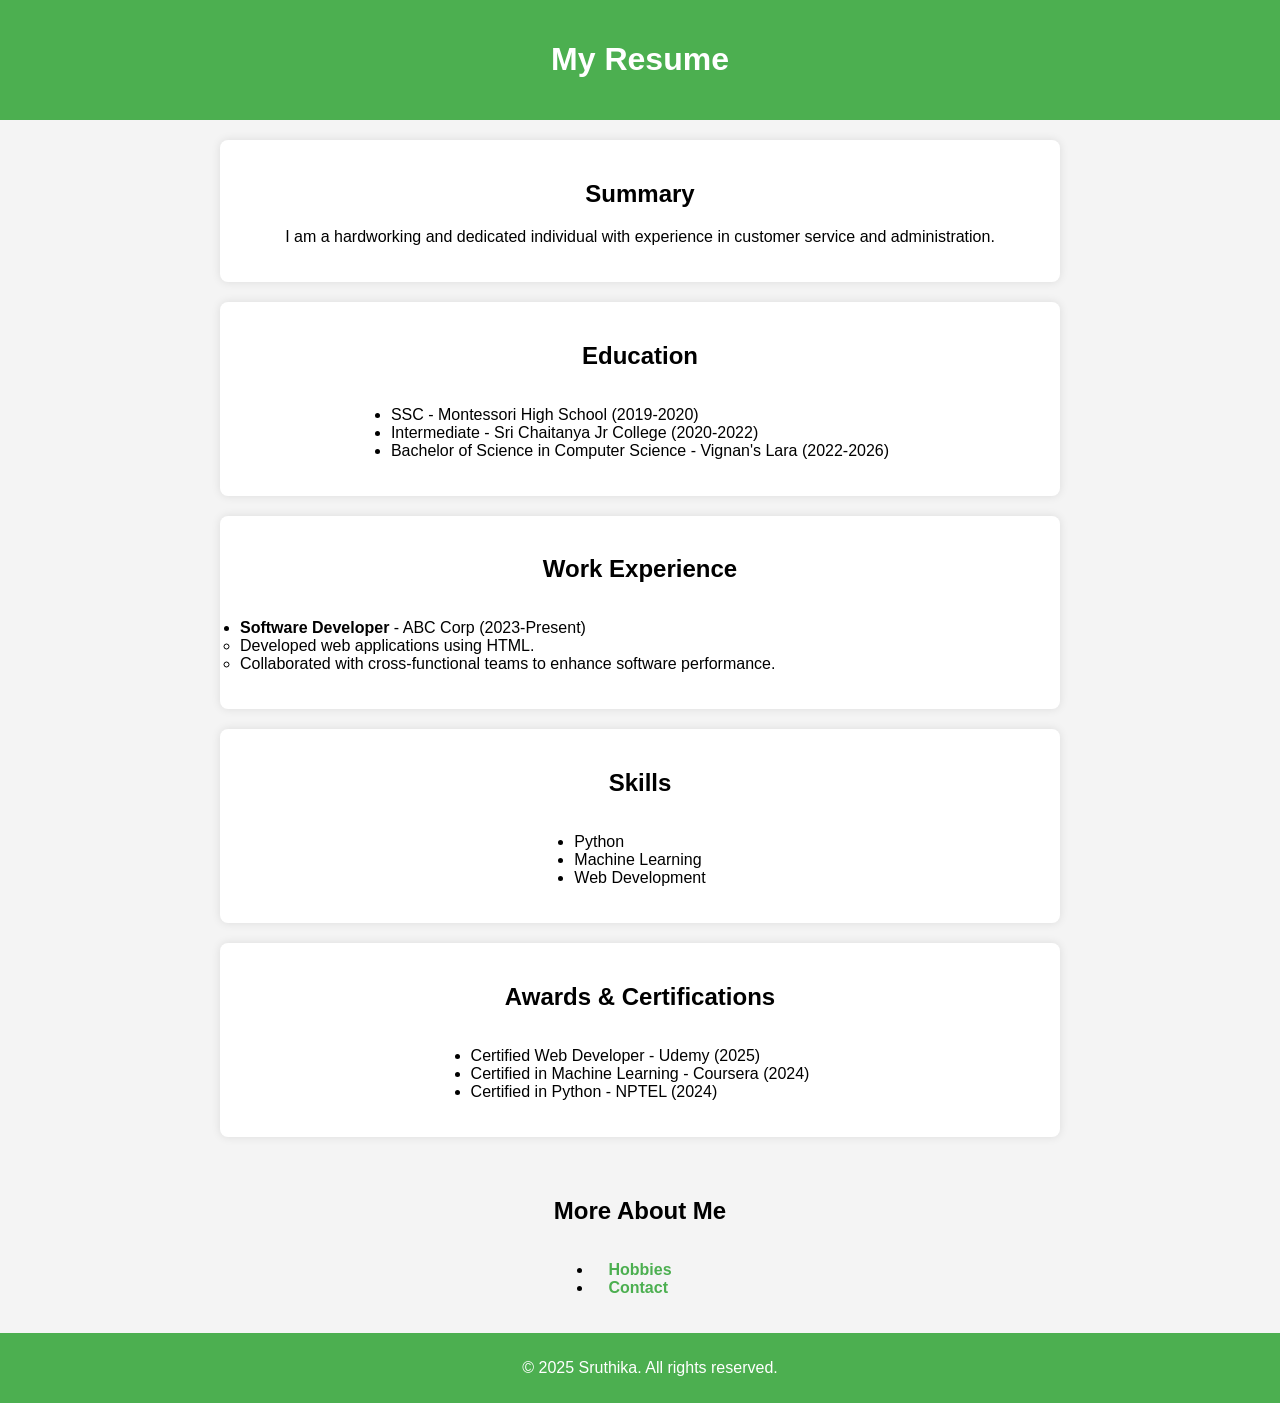
==== index.html @ d6c214ef "Initial commit - Portfolio Website (HTML & CSS)" ====
<!DOCTYPE html>
<html lang="en">
<head>
    <meta charset="UTF-8">
    <meta name="viewport" content="width=device-width, initial-scale=1.0">
    <title>My Resume</title>
    <link rel="stylesheet" href="style.css">
</head>
<body>
    <header>
        <h1>My Resume</h1>
    </header>
    
    <section>
        <h2>Summary</h2>
        <p>I am a hardworking and dedicated individual with experience in customer service and administration.</p>
    </section>
    
    <section>
        <h2>Education</h2>
        <ul>
            <li>SSC - Montessori High School (2019-2020)</li>
            <li>Intermediate - Sri Chaitanya Jr College (2020-2022)</li>
            <li>Bachelor of Science in Computer Science - Vignan's Lara (2022-2026)</li>
        </ul>
    </section>
    
    <section>
        <h2>Work Experience</h2>
        <ul>
            <li>
                <strong>Software Developer</strong> - ABC Corp (2023-Present)
                <ul>
                    <li>Developed web applications using HTML.</li>
                    <li>Collaborated with cross-functional teams to enhance software performance.</li>
                </ul>
            </li>
        </ul>
    </section>
    
    <section>
        <h2>Skills</h2>
        <ul>
            <li>Python</li>
            <li>Machine Learning</li>
            <li>Web Development</li>
        </ul>
    </section>
    
    <section>
        <h2>Awards & Certifications</h2>
        <ul>
            <li>Certified Web Developer - Udemy (2025)</li>
            <li>Certified in Machine Learning - Coursera (2024)</li>
            <li>Certified in Python - NPTEL (2024)</li>
        </ul>
    </section>
    
    <nav>
        <h2>More About Me</h2>
        <ul>
            <li><a href="hobbies.html">Hobbies</a></li>
            <li><a href="contact.html">Contact</a></li>
        </ul>
    </nav>
    
    <footer>
        <p>&copy; 2025 Sruthika. All rights reserved.</p>
    </footer>
</body>
</html>
---- style.css ----
/* General Styles */
body {
    font-family: Arial, sans-serif;
    margin: 0;
    padding: 0;
    background-color: #f4f4f4;
}

/* Header */
header {
    background-color: #4CAF50;
    color: white;
    text-align: center;
    padding: 20px;
}

/* Section */
section {
    background: white;
    margin: 20px auto;
    padding: 20px;
    max-width: 800px;
    border-radius: 8px;
    box-shadow: 0px 0px 10px rgba(0, 0, 0, 0.1);
    text-align: center;
}

/* List Styles */
ul, ol {
    text-align: left;
    padding: 0;
    display: inline-block;
}

/* Navigation */
nav {
    text-align: center;
    padding: 20px;
}

nav a {
    text-decoration: none;
    color: #4CAF50;
    font-weight: bold;
    margin: 0 15px;
}

nav a:hover {
    text-decoration: underline;
}

/* Footer */
footer {
    text-align: center;
    background-color: #4CAF50;
    color: white;
    padding: 10px;
    position: relative;
    bottom: 0;
    width: 100%;
}
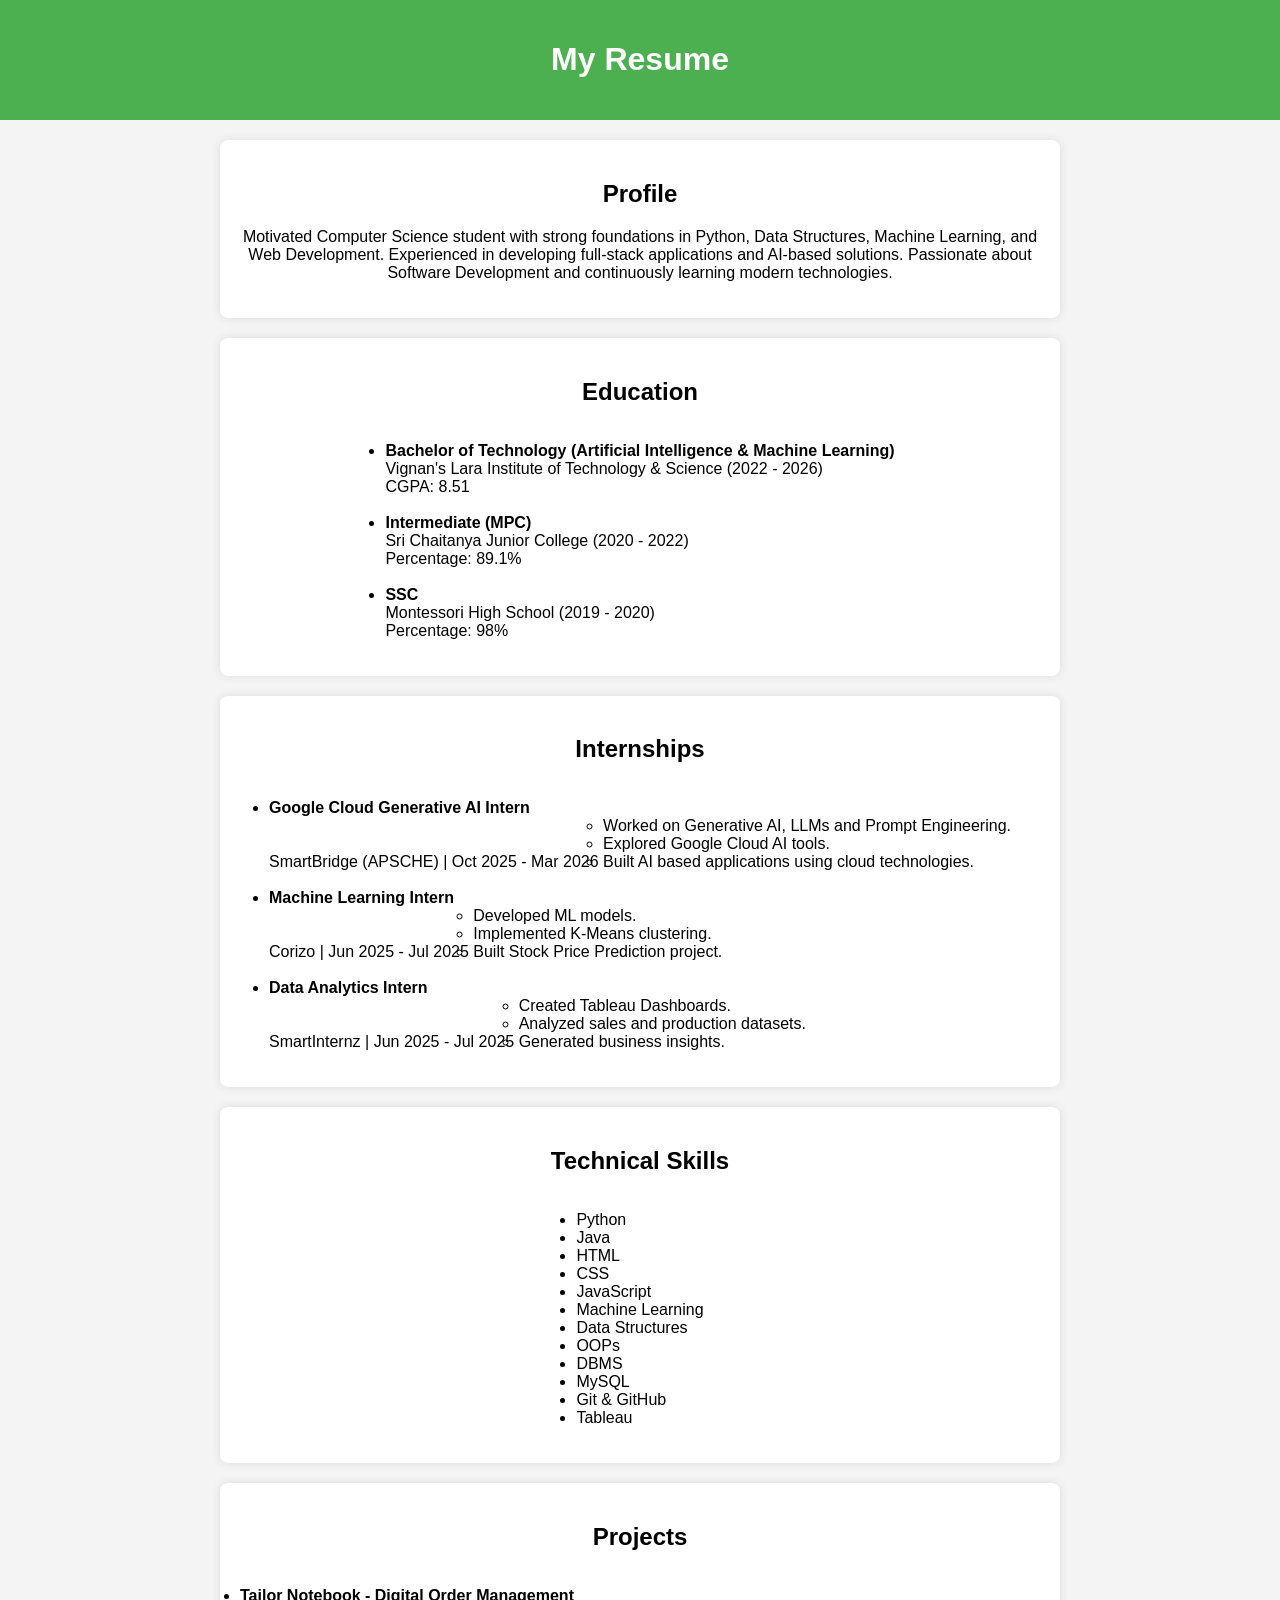
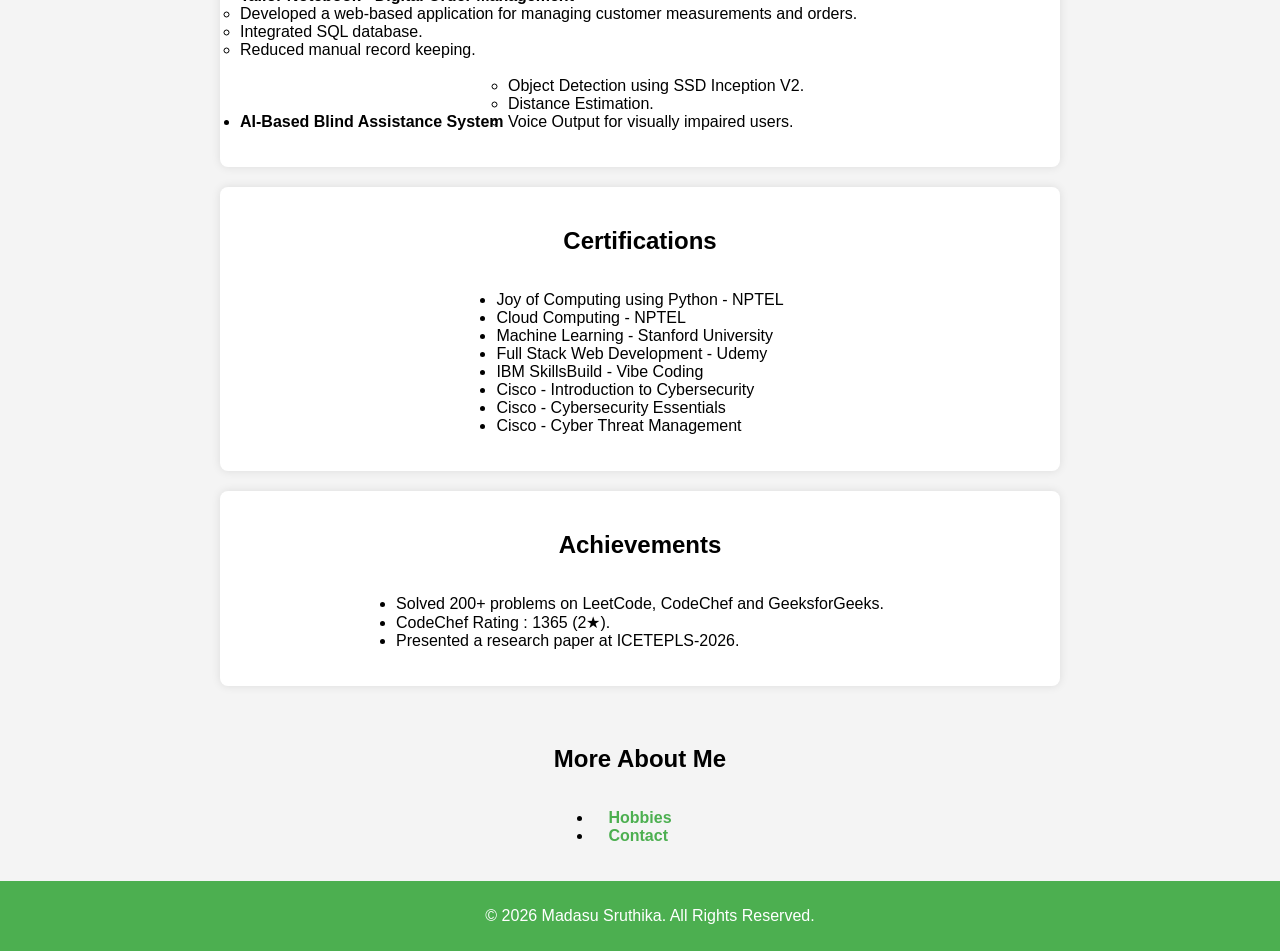
==== commit d784dc11: "Update index.html" ====
--- a/index.html
+++ b/index.html
@@ -12,49 +12,232 @@
     </header>
     
     <section>
-        <h2>Summary</h2>
-        <p>I am a hardworking and dedicated individual with experience in customer service and administration.</p>
+    <h2>Profile</h2>
+    <p>
+        Motivated Computer Science student with strong foundations in Python,
+        Data Structures, Machine Learning, and Web Development.
+        Experienced in developing full-stack applications and AI-based solutions.
+        Passionate about Software Development and continuously learning modern technologies.
+    </p>
     </section>
-    
-    <section>
-        <h2>Education</h2>
-        <ul>
-            <li>SSC - Montessori High School (2019-2020)</li>
-            <li>Intermediate - Sri Chaitanya Jr College (2020-2022)</li>
-            <li>Bachelor of Science in Computer Science - Vignan's Lara (2022-2026)</li>
-        </ul>
+
+    
+    <section>
+    <h2>Education</h2>
+    <ul>
+        <li>
+            <strong>Bachelor of Technology (Artificial Intelligence & Machine Learning)</strong><br>
+            Vignan's Lara Institute of Technology & Science (2022 - 2026)<br>
+            CGPA: 8.51
+        </li>
+
+        <br>
+
+        <li>
+            <strong>Intermediate (MPC)</strong><br>
+            Sri Chaitanya Junior College (2020 - 2022)<br>
+            Percentage: 89.1%
+        </li>
+
+        <br>
+
+        <li>
+            <strong>SSC</strong><br>
+            Montessori High School (2019 - 2020)<br>
+            Percentage: 98%
+        </li>
+    </ul>
     </section>
     
     <section>
-        <h2>Work Experience</h2>
-        <ul>
-            <li>
-                <strong>Software Developer</strong> - ABC Corp (2023-Present)
-                <ul>
-                    <li>Developed web applications using HTML.</li>
-                    <li>Collaborated with cross-functional teams to enhance software performance.</li>
-                </ul>
-            </li>
-        </ul>
-    </section>
-    
-    <section>
-        <h2>Skills</h2>
-        <ul>
-            <li>Python</li>
-            <li>Machine Learning</li>
-            <li>Web Development</li>
-        </ul>
-    </section>
-    
-    <section>
-        <h2>Awards & Certifications</h2>
-        <ul>
-            <li>Certified Web Developer - Udemy (2025)</li>
-            <li>Certified in Machine Learning - Coursera (2024)</li>
-            <li>Certified in Python - NPTEL (2024)</li>
-        </ul>
-    </section>
+
+     <h2>Internships</h2>
+
+<ul>
+
+<li>
+
+<strong>Google Cloud Generative AI Intern</strong><br>
+
+SmartBridge (APSCHE) | Oct 2025 - Mar 2026
+
+<ul>
+
+<li>Worked on Generative AI, LLMs and Prompt Engineering.</li>
+
+<li>Explored Google Cloud AI tools.</li>
+
+<li>Built AI based applications using cloud technologies.</li>
+
+</ul>
+
+</li>
+
+<br>
+
+<li>
+
+<strong>Machine Learning Intern</strong><br>
+
+Corizo | Jun 2025 - Jul 2025
+
+<ul>
+
+<li>Developed ML models.</li>
+
+<li>Implemented K-Means clustering.</li>
+
+<li>Built Stock Price Prediction project.</li>
+
+</ul>
+
+</li>
+
+<br>
+
+<li>
+
+<strong>Data Analytics Intern</strong><br>
+
+SmartInternz | Jun 2025 - Jul 2025
+
+<ul>
+
+<li>Created Tableau Dashboards.</li>
+
+<li>Analyzed sales and production datasets.</li>
+
+<li>Generated business insights.</li>
+
+</ul>
+
+</li>
+
+</ul>
+
+</section>
+    
+   <section>
+
+<h2>Technical Skills</h2>
+
+<ul>
+
+<li>Python</li>
+
+<li>Java</li>
+
+<li>HTML</li>
+
+<li>CSS</li>
+
+<li>JavaScript</li>
+
+<li>Machine Learning</li>
+
+<li>Data Structures</li>
+
+<li>OOPs</li>
+
+<li>DBMS</li>
+
+<li>MySQL</li>
+
+<li>Git & GitHub</li>
+
+<li>Tableau</li>
+
+</ul>
+
+</section>
+
+
+    <section>
+
+<h2>Projects</h2>
+
+<ul>
+
+<li>
+
+<strong>Tailor Notebook - Digital Order Management</strong>
+
+<ul>
+
+<li>Developed a web-based application for managing customer measurements and orders.</li>
+
+<li>Integrated SQL database.</li>
+
+<li>Reduced manual record keeping.</li>
+
+</ul>
+
+</li>
+
+<br>
+
+<li>
+
+<strong>AI-Based Blind Assistance System</strong>
+
+<ul>
+
+<li>Object Detection using SSD Inception V2.</li>
+
+<li>Distance Estimation.</li>
+
+<li>Voice Output for visually impaired users.</li>
+
+</ul>
+
+</li>
+
+</ul>
+
+</section>
+    
+    <section>
+
+<h2>Certifications</h2>
+
+<ul>
+
+<li>Joy of Computing using Python - NPTEL</li>
+
+<li>Cloud Computing - NPTEL</li>
+
+<li>Machine Learning - Stanford University</li>
+
+<li>Full Stack Web Development - Udemy</li>
+
+<li>IBM SkillsBuild - Vibe Coding</li>
+
+<li>Cisco - Introduction to Cybersecurity</li>
+
+<li>Cisco - Cybersecurity Essentials</li>
+
+<li>Cisco - Cyber Threat Management</li>
+
+</ul>
+
+</section>
+
+
+    <section>
+
+<h2>Achievements</h2>
+
+<ul>
+
+<li>Solved 200+ problems on LeetCode, CodeChef and GeeksforGeeks.</li>
+
+<li>CodeChef Rating : 1365 (2★).</li>
+
+<li>Presented a research paper at ICETEPLS-2026.</li>
+
+</ul>
+
+</section>
     
     <nav>
         <h2>More About Me</h2>
@@ -65,7 +248,7 @@
     </nav>
     
     <footer>
-        <p>&copy; 2025 Sruthika. All rights reserved.</p>
+        <p>&copy; 2026 Madasu Sruthika. All Rights Reserved.</p>
     </footer>
 </body>
 </html>
